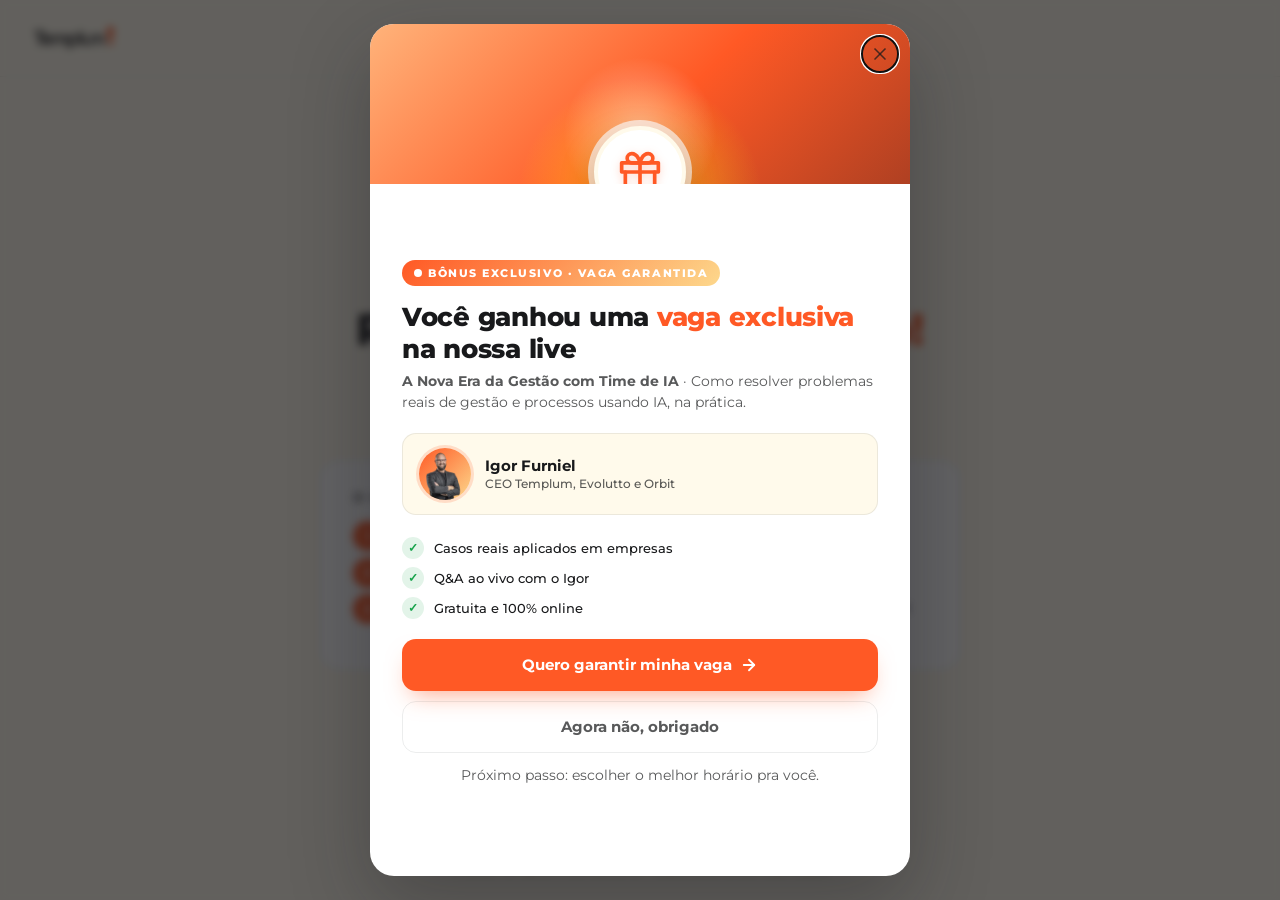
==== obrigado/index.html @ 99d26166 "feat(obrigado): foto Igor + reforço de efeitos no modal da live - Foto: foto igor.png movida para as" ====
<!DOCTYPE html>
<html lang="pt-BR">
<head>
  <meta charset="UTF-8">
  <meta name="viewport" content="width=device-width, initial-scale=1.0">
  <meta name="robots" content="noindex,nofollow">
  <meta name="description" content="Recebemos seu contato. Um especialista da Templum entra em contato em breve.">
  <meta name="theme-color" content="#FF5925">
  <title>Recebido · Templum</title>
  <link rel="icon" type="image/svg+xml" href="../assets/brand/favicon.svg">

  <link rel="preconnect" href="https://fonts.gstatic.com" crossorigin>
  <link rel="preconnect" href="https://fonts.googleapis.com">
  <link rel="preload" as="style" href="https://fonts.googleapis.com/css2?family=Montserrat:wght@400;500;700;800&display=swap" onload="this.onload=null;this.rel='stylesheet'">
  <noscript><link rel="stylesheet" href="https://fonts.googleapis.com/css2?family=Montserrat:wght@400;500;700;800&display=swap"></noscript>

  <!-- Google Tag Manager (lazy) -->
  <script>
  window.dataLayer = window.dataLayer || [];
  window.dataLayer.push({ event: "lead_thanks_view", page_type: "thank_you", ts: Date.now() });
  (function(){
    function loadGTM(id){
      (function(w,d,s,l,i){w[l]=w[l]||[];w[l].push({'gtm.start':new Date().getTime(),event:'gtm.js'});
      var f=d.getElementsByTagName(s)[0],j=d.createElement(s),dl=l!='dataLayer'?'&l='+l:'';
      j.async=true;j.src='https://www.googletagmanager.com/gtm.js?id='+i+dl;f.parentNode.insertBefore(j,f);
      })(window,document,'script','dataLayer',id);
    }
    function loadAll(){ loadGTM('GTM-WLFN684J'); loadGTM('GTM-WC3P2SNP'); }
    var loaded=false;
    function go(){ if(loaded) return; loaded=true; loadAll(); }
    if ('requestIdleCallback' in window) requestIdleCallback(go, { timeout: 2000 });
    else setTimeout(go, 1500);
  })();
  </script>

  <style>
    :root {
      --orange: #FF5925;
      --orange-dark: #AF4022;
      --peach-light: #FDD88C;
      --cream-2: #FFFAEB;
      --text: #18191B;
      --text-mid: rgba(24,25,27,0.72);
      --text-soft: rgba(24,25,27,0.60);
      --border: rgba(24,25,27,0.08);
      --success: #16A34A;
      --font-sans: "Montserrat", "Montserrat Fallback", -apple-system, BlinkMacSystemFont, "Segoe UI", sans-serif;
    }
    @font-face {
      font-family: "Montserrat Fallback";
      src: local("Arial");
      font-display: swap;
      ascent-override: 91.66%;
      descent-override: 23.81%;
      line-gap-override: 0%;
      size-adjust: 104.31%;
    }
    * { margin: 0; padding: 0; box-sizing: border-box; }
    html { -webkit-font-smoothing: antialiased; -moz-osx-font-smoothing: grayscale; }
    body {
      font-family: var(--font-sans);
      background: var(--cream-2);
      color: var(--text);
      min-height: 100vh;
      display: flex;
      flex-direction: column;
    }
    header { padding: 24px 32px; border-bottom: 1px solid var(--border); }
    header img { display: block; height: 28px; width: auto; }
    main { flex: 1; display: flex; align-items: center; justify-content: center; padding: 48px 24px; }
    .card { max-width: 640px; width: 100%; text-align: center; }
    .check {
      width: 88px; height: 88px; border-radius: 50%;
      background: rgba(22,163,74,0.10); color: var(--success);
      display: inline-flex; align-items: center; justify-content: center; margin: 0 auto 28px;
    }
    .check svg { width: 44px; height: 44px; stroke: currentColor; fill: none; stroke-width: 3; stroke-linecap: round; stroke-linejoin: round; }
    h1 {
      font-size: clamp(28px, 4vw, 44px); font-weight: 800; line-height: 1.15;
      letter-spacing: -0.01em; margin-bottom: 16px;
    }
    h1 em { color: var(--orange); font-style: normal; }
    .lede {
      font-size: clamp(15px, 1.6vw, 18px); color: var(--text-mid);
      line-height: 1.6; max-width: 520px; margin: 0 auto 32px;
    }
    .steps {
      background: #fff; border: 1px solid var(--border); border-radius: 20px;
      padding: 28px 32px; margin-bottom: 32px; text-align: left;
    }
    .steps h2 {
      font-size: 13px; font-weight: 700; letter-spacing: 0.12em;
      text-transform: uppercase; color: var(--text-mid); margin-bottom: 18px;
    }
    .steps ol { list-style: none; counter-reset: step; }
    .steps li {
      counter-increment: step; padding-left: 44px; position: relative;
      font-size: 15px; line-height: 1.5; margin-bottom: 14px; color: var(--text);
    }
    .steps li:last-child { margin-bottom: 0; }
    .steps li::before {
      content: counter(step); position: absolute; left: 0; top: -2px;
      width: 30px; height: 30px; background: var(--orange); color: #fff;
      border-radius: 50%; font-size: 13px; font-weight: 700;
      display: flex; align-items: center; justify-content: center;
    }
    footer { text-align: center; padding: 24px; font-size: 13px; color: var(--text-mid); }

    /* ===== Modal da live ===== */
    .live-modal {
      border: none; padding: 0; margin: auto; max-width: 540px; width: calc(100% - 32px);
      border-radius: 24px; background: #fff; color: var(--text);
      box-shadow: 0 28px 80px rgba(24,25,27,0.32);
      animation: pop .35s cubic-bezier(.22,1,.36,1);
      overflow: hidden; position: relative;
    }
    .live-modal::backdrop { background: rgba(15,15,18,0.65); backdrop-filter: blur(4px); }
    @keyframes pop { from { transform: translateY(14px) scale(.94); opacity: 0; } to { transform: none; opacity: 1; } }
    .live-modal-inner { padding: 28px 32px 32px; }

    /* Hero topo (gift + confetti + sparkles + glow) */
    .live-hero {
      position: relative; height: 160px;
      background:
        radial-gradient(circle at 50% 110%, rgba(255,238,13,0.55) 0%, transparent 38%),
        linear-gradient(135deg, #FFB37A 0%, var(--orange) 55%, #AF4022 100%);
      overflow: hidden;
    }
    /* Halo pulsante atrás do presente */
    .live-hero::before {
      content: ""; position: absolute; left: 50%; bottom: -40px;
      width: 180px; height: 180px; border-radius: 50%;
      background: radial-gradient(circle, rgba(255,255,255,0.45) 0%, rgba(255,255,255,0) 60%);
      transform: translateX(-50%);
      animation: haloPulse 2.4s ease-in-out infinite;
      pointer-events: none;
    }
    @keyframes haloPulse {
      0%, 100% { opacity: .55; transform: translateX(-50%) scale(.92); }
      50%      { opacity: 1;   transform: translateX(-50%) scale(1.08); }
    }
    .live-gift {
      position: absolute; left: 50%; bottom: -34px; transform: translateX(-50%);
      width: 92px; height: 92px; border-radius: 50%;
      background: #fff; color: var(--orange);
      display: inline-flex; align-items: center; justify-content: center;
      box-shadow: 0 14px 36px rgba(0,0,0,0.22), 0 0 0 6px rgba(255,255,255,0.65);
      border: 4px solid var(--cream-2);
      animation: giftBob 2.6s ease-in-out infinite;
      z-index: 2;
    }
    .live-gift svg { width: 44px; height: 44px; filter: drop-shadow(0 2px 4px rgba(255,89,37,0.25)); }
    @keyframes giftBob {
      0%, 100% { transform: translateX(-50%) translateY(0) rotate(-3deg); }
      50%      { transform: translateX(-50%) translateY(-8px) rotate(3deg); }
    }

    /* Sparkles ao redor do presente */
    .live-hero .spark {
      position: absolute; pointer-events: none; color: #FFF;
      animation: sparkTwinkle 2s ease-in-out infinite;
      opacity: 0;
    }
    .live-hero .spark svg { width: 100%; height: 100%; }
    .live-hero .spark:nth-child(1) { left: 30%;  bottom: 24px; width: 14px; height: 14px; animation-delay: 0s; }
    .live-hero .spark:nth-child(2) { left: 66%;  bottom: 56px; width: 18px; height: 18px; animation-delay: .4s; color: #FFEE0D; }
    .live-hero .spark:nth-child(3) { left: 22%;  bottom: 70px; width: 12px; height: 12px; animation-delay: .8s; color: #FDD88C; }
    .live-hero .spark:nth-child(4) { left: 78%;  bottom: 26px; width: 16px; height: 16px; animation-delay: 1.2s; }
    .live-hero .spark:nth-child(5) { left: 50%;  top: 14px;    width: 14px; height: 14px; animation-delay: .6s; color: #FFEE0D; }
    @keyframes sparkTwinkle {
      0%, 100% { opacity: 0; transform: scale(.4) rotate(0); }
      50%      { opacity: 1; transform: scale(1)  rotate(45deg); }
    }

    /* Confetti chuva */
    .live-confetti { position: absolute; inset: 0; pointer-events: none; }
    .live-confetti span {
      position: absolute; top: -14px;
      width: 9px; height: 14px; border-radius: 2px;
      animation: confettiFall 3.4s linear infinite;
      opacity: 0;
    }
    .live-confetti span:nth-child(1)  { left: 6%;  background: #FFEE0D; animation-delay: 0s;   }
    .live-confetti span:nth-child(2)  { left: 14%; background: #FDD88C; animation-delay: .35s; }
    .live-confetti span:nth-child(3)  { left: 22%; background: #fff;    animation-delay: .7s;  }
    .live-confetti span:nth-child(4)  { left: 30%; background: #FDB73F; animation-delay: .15s; }
    .live-confetti span:nth-child(5)  { left: 38%; background: #fff;    animation-delay: .95s; }
    .live-confetti span:nth-child(6)  { left: 46%; background: #FFEE0D; animation-delay: .45s; }
    .live-confetti span:nth-child(7)  { left: 54%; background: #FDD88C; animation-delay: .25s; }
    .live-confetti span:nth-child(8)  { left: 62%; background: #fff;    animation-delay: 1.1s; }
    .live-confetti span:nth-child(9)  { left: 70%; background: #FDB73F; animation-delay: .65s; }
    .live-confetti span:nth-child(10) { left: 78%; background: #FFEE0D; animation-delay: .85s; }
    .live-confetti span:nth-child(11) { left: 86%; background: #FDD88C; animation-delay: .55s; }
    .live-confetti span:nth-child(12) { left: 94%; background: #fff;    animation-delay: 1.4s; }
    @keyframes confettiFall {
      0%   { transform: translateY(-14px) rotate(0);     opacity: 0; }
      15%  { opacity: 1; }
      100% { transform: translateY(190px) rotate(540deg); opacity: 0; }
    }

    .live-modal-inner { padding-top: 76px; }
    .live-headline-sub { font-size: 14px; color: var(--text-mid); margin: -6px 0 20px; line-height: 1.5; }
    .live-perks {
      display: flex; flex-direction: column; gap: 8px;
      margin: 0 0 20px;
    }
    .live-perk {
      display: flex; align-items: center; gap: 10px;
      font-size: 13px; color: var(--text); font-weight: 500;
    }
    .live-perk-ico {
      flex-shrink: 0; width: 22px; height: 22px; border-radius: 50%;
      background: rgba(22,163,74,0.12); color: var(--success);
      display: inline-flex; align-items: center; justify-content: center;
      font-size: 12px; font-weight: 800;
    }
    .live-cta-sub {
      text-align: center; font-size: 12px; color: var(--text-soft);
      margin-top: 12px;
    }
    .live-tag {
      display: inline-flex; align-items: center; gap: 6px;
      background: linear-gradient(135deg, var(--orange), var(--peach-light));
      color: #fff; font-size: 11px; font-weight: 800; letter-spacing: 0.14em;
      text-transform: uppercase; padding: 6px 12px; border-radius: 999px; margin-bottom: 16px;
    }
    .live-dot {
      width: 8px; height: 8px; border-radius: 50%; background: #fff;
      box-shadow: 0 0 0 0 rgba(255,255,255,0.7); animation: livePulse 1.4s infinite;
    }
    @keyframes livePulse {
      0% { box-shadow: 0 0 0 0 rgba(255,255,255,0.6); }
      70% { box-shadow: 0 0 0 8px rgba(255,255,255,0); }
      100% { box-shadow: 0 0 0 0 rgba(255,255,255,0); }
    }
    .live-modal h2 {
      font-size: clamp(20px, 2.6vw, 26px); font-weight: 800; line-height: 1.2;
      letter-spacing: -0.01em; margin-bottom: 12px;
    }
    .live-modal h2 em { color: var(--orange); font-style: normal; }
    .live-modal p { font-size: 14px; color: var(--text-mid); line-height: 1.5; margin-bottom: 20px; }
    .speaker {
      display: flex; align-items: center; gap: 14px;
      background: var(--cream-2); border: 1px solid var(--border); border-radius: 14px;
      padding: 14px 16px; margin-bottom: 22px; text-align: left;
    }
    .speaker-avatar {
      width: 52px; height: 52px; flex-shrink: 0; border-radius: 50%;
      overflow: hidden; display: inline-block;
      background: linear-gradient(135deg, var(--orange), var(--peach-light));
      box-shadow: 0 0 0 3px rgba(255,89,37,0.18);
    }
    .speaker-avatar img {
      width: 100%; height: 100%; object-fit: cover; display: block;
    }
    .speaker-info { display: flex; flex-direction: column; line-height: 1.3; }
    .speaker-info strong { font-size: 15px; font-weight: 700; color: var(--text); }
    .speaker-info span { font-size: 12px; color: var(--text-mid); font-weight: 500; }
    .live-actions { display: flex; flex-direction: column; gap: 10px; }
    .live-btn {
      width: 100%; height: 52px; border: none; border-radius: 14px;
      font-family: inherit; font-size: 15px; font-weight: 700; cursor: pointer;
      display: inline-flex; align-items: center; justify-content: center; gap: 8px;
      transition: transform .15s, background .2s;
    }
    .live-btn--primary {
      background: var(--orange); color: #fff;
      box-shadow: 0 12px 24px -10px rgba(255,89,37,0.55);
    }
    .live-btn--primary:hover { background: var(--orange-dark); transform: translateY(-1px); }
    .live-btn--ghost {
      background: transparent; color: var(--text-mid); border: 1px solid var(--border);
    }
    .live-btn--ghost:hover { background: var(--cream-2); }
    .live-btn[disabled] { opacity: .65; cursor: progress; }
    .live-status { font-size: 13px; color: var(--text-mid); text-align: center; min-height: 18px; margin-top: 12px; }
    .live-status.is-success { color: var(--success); font-weight: 600; }
    .live-status.is-error { color: #DC2626; font-weight: 600; }
    .live-close {
      position: absolute; top: 12px; right: 12px; width: 36px; height: 36px;
      border-radius: 50%; border: none; background: transparent; cursor: pointer;
      color: var(--text-mid); display: inline-flex; align-items: center; justify-content: center;
    }
    .live-close:hover { background: var(--cream-2); }
    .live-close svg { width: 20px; height: 20px; stroke: currentColor; fill: none; stroke-width: 2; stroke-linecap: round; }

    @media (max-width: 600px) {
      .steps { padding: 20px 22px; }
      .check { width: 72px; height: 72px; }
      .check svg { width: 36px; height: 36px; }
      .live-modal-inner { padding: 24px; }
    }
  </style>
</head>
<body>
  <noscript><iframe src="https://www.googletagmanager.com/ns.html?id=GTM-WLFN684J" height="0" width="0" style="display:none;visibility:hidden" title="GTM"></iframe></noscript>
  <noscript><iframe src="https://www.googletagmanager.com/ns.html?id=GTM-WC3P2SNP" height="0" width="0" style="display:none;visibility:hidden" title="GTM"></iframe></noscript>

  <header>
    <img src="../assets/brand/logo-templum.png" alt="Templum Consultoria" width="120" height="28" decoding="async">
  </header>

  <main>
    <div class="card">
      <div class="check" aria-hidden="true">
        <svg viewBox="0 0 24 24"><polyline points="4 12 10 18 20 6"></polyline></svg>
      </div>
      <h1>Recebemos seu <em>contato!</em></h1>
      <p class="lede">Um especialista da Templum vai te chamar pelo WhatsApp ou telefone que você informou.</p>

      <div class="steps">
        <h2>O que acontece agora</h2>
        <ol>
          <li>Seu cadastro foi enviado para nosso time de especialistas.</li>
          <li>Você receberá uma ligação ou mensagem no WhatsApp informado.</li>
          <li>O especialista vai entender sua construtora e montar um diagnóstico gratuito.</li>
        </ol>
      </div>

      <p class="lede" style="margin-bottom:0;font-size:14px;">Enquanto isso, fique atento ao WhatsApp.</p>
    </div>
  </main>

  <footer>© 2025 Templum Consultoria · Todos os direitos reservados</footer>

  <!-- ===== Modal: vaga exclusiva pra live ===== -->
  <dialog class="live-modal" id="live-modal" aria-labelledby="live-title">
    <div class="live-hero" aria-hidden="true">
      <div class="live-confetti">
        <span></span><span></span><span></span><span></span><span></span><span></span>
        <span></span><span></span><span></span><span></span><span></span><span></span>
      </div>
      <span class="spark"><svg viewBox="0 0 24 24" fill="currentColor"><path d="M12 2 L13.5 10.5 L22 12 L13.5 13.5 L12 22 L10.5 13.5 L2 12 L10.5 10.5 Z"/></svg></span>
      <span class="spark"><svg viewBox="0 0 24 24" fill="currentColor"><path d="M12 2 L13.5 10.5 L22 12 L13.5 13.5 L12 22 L10.5 13.5 L2 12 L10.5 10.5 Z"/></svg></span>
      <span class="spark"><svg viewBox="0 0 24 24" fill="currentColor"><path d="M12 2 L13.5 10.5 L22 12 L13.5 13.5 L12 22 L10.5 13.5 L2 12 L10.5 10.5 Z"/></svg></span>
      <span class="spark"><svg viewBox="0 0 24 24" fill="currentColor"><path d="M12 2 L13.5 10.5 L22 12 L13.5 13.5 L12 22 L10.5 13.5 L2 12 L10.5 10.5 Z"/></svg></span>
      <span class="spark"><svg viewBox="0 0 24 24" fill="currentColor"><path d="M12 2 L13.5 10.5 L22 12 L13.5 13.5 L12 22 L10.5 13.5 L2 12 L10.5 10.5 Z"/></svg></span>
      <div class="live-gift">
        <svg viewBox="0 0 24 24" fill="none" stroke="currentColor" stroke-width="2" stroke-linecap="round" stroke-linejoin="round">
          <polyline points="20 12 20 22 4 22 4 12"></polyline>
          <rect x="2" y="7" width="20" height="5"></rect>
          <line x1="12" y1="22" x2="12" y2="7"></line>
          <path d="M12 7H7.5a2.5 2.5 0 0 1 0-5C11 2 12 7 12 7z"></path>
          <path d="M12 7h4.5a2.5 2.5 0 0 0 0-5C13 2 12 7 12 7z"></path>
        </svg>
      </div>
    </div>
    <button type="button" class="live-close" id="live-close" aria-label="Fechar">
      <svg viewBox="0 0 24 24"><line x1="6" y1="6" x2="18" y2="18"></line><line x1="18" y1="6" x2="6" y2="18"></line></svg>
    </button>
    <div class="live-modal-inner">
      <span class="live-tag"><span class="live-dot" aria-hidden="true"></span> Bônus exclusivo · Vaga garantida</span>
      <h2 id="live-title">Você ganhou uma <em>vaga exclusiva</em> na nossa live</h2>
      <p class="live-headline-sub"><strong>A Nova Era da Gestão com Time de IA</strong> &middot; Como resolver problemas reais de gestão e processos usando IA, na prática.</p>

      <div class="speaker">
        <picture class="speaker-avatar">
          <source type="image/webp" srcset="../assets/brand/igor-furniel-240.webp">
          <img src="../assets/brand/igor-furniel-240.png" alt="Igor Furniel" width="48" height="48" decoding="async" loading="lazy">
        </picture>
        <div class="speaker-info">
          <strong>Igor Furniel</strong>
          <span>CEO Templum, Evolutto e Orbit</span>
        </div>
      </div>

      <div class="live-perks">
        <div class="live-perk"><span class="live-perk-ico">✓</span> Casos reais aplicados em empresas</div>
        <div class="live-perk"><span class="live-perk-ico">✓</span> Q&amp;A ao vivo com o Igor</div>
        <div class="live-perk"><span class="live-perk-ico">✓</span> Gratuita e 100% online</div>
      </div>

      <div class="live-actions">
        <button type="button" class="live-btn live-btn--primary" id="live-confirm">
          Quero garantir minha vaga
          <svg width="18" height="18" viewBox="0 0 24 24" fill="none" stroke="currentColor" stroke-width="2.4" stroke-linecap="round" stroke-linejoin="round"><line x1="5" y1="12" x2="19" y2="12"/><polyline points="12 5 19 12 12 19"/></svg>
        </button>
        <button type="button" class="live-btn live-btn--ghost" id="live-skip">Agora não, obrigado</button>
      </div>

      <p class="live-cta-sub">Próximo passo: escolher o melhor horário pra você.</p>
      <p class="live-status" id="live-status" role="status" aria-live="polite"></p>
    </div>
  </dialog>

  <script>
  (function () {
    const STORAGE_KEY = "__pbqph_lastlead";
    const LIVE_URL = "https://orbitgestao.com.br/live";

    function readLead() {
      try {
        const raw = sessionStorage.getItem(STORAGE_KEY);
        return raw ? JSON.parse(raw) : null;
      } catch (e) { return null; }
    }

    function buildLiveUrl(lead) {
      const params = new URLSearchParams();
      const add = (k, v) => { if (v) params.set(k, v); };

      if (lead) {
        // Nomes padrão CRM (HubSpot, RD)
        add("firstname", lead.firstname);
        add("lastname", lead.lastname);
        add("name", lead.name);
        add("email", lead.email);
        // WhatsApp em múltiplos nomes que formulários comuns aceitam
        add("whatsapp", lead.whatsapp);
        add("phone", lead.whatsapp);
        add("telefone", lead.whatsapp);
        add("empresa", lead.empresa);
        add("company", lead.empresa);
        add("funcionarios", lead.funcionarios);
        add("faturamento", lead.faturamento);
        add("norm", lead.norm_slug);
        add("variant", lead.variant);
      }

      // Atribuição: marca de onde o lead da live veio
      add("utm_source", "templum-lp");
      add("utm_medium", "thank-you-modal");
      add("utm_campaign", (lead && lead.norm_slug) || "templum");

      // Preserva utms originais que vieram pra landing (se existirem na URL atual)
      const currentParams = new URLSearchParams(location.search);
      currentParams.forEach((v, k) => {
        if (k.startsWith("utm_") && !params.has(k)) params.set(k, v);
        else if (["fbclid","gclid","gbraid","wbraid","ttclid","msclkid","li_fat_id"].includes(k)) params.set(k, v);
      });

      return LIVE_URL + "?" + params.toString();
    }

    document.addEventListener("DOMContentLoaded", function () {
      const lead = readLead();
      const modal = document.getElementById("live-modal");
      const confirmBtn = document.getElementById("live-confirm");
      const skipBtn = document.getElementById("live-skip");
      const closeBtn = document.getElementById("live-close");
      const status = document.getElementById("live-status");

      function openModal() {
        if (!modal || modal.open) return;
        if (typeof modal.showModal === "function") modal.showModal();
        else modal.setAttribute("open", "");
        window.dataLayer = window.dataLayer || [];
        window.dataLayer.push({ event: "live_modal_view" });
      }
      function closeModal() {
        if (!modal) return;
        if (typeof modal.close === "function") modal.close();
        else modal.removeAttribute("open");
      }

      setTimeout(openModal, 1200);

      confirmBtn.addEventListener("click", function () {
        confirmBtn.disabled = true;
        status.className = "live-status";
        status.textContent = "Levando você pra escolher a data...";
        window.dataLayer = window.dataLayer || [];
        window.dataLayer.push({
          event: "live_signup_click",
          norm: (lead && lead.norm_slug) || ""
        });
        window.location.href = buildLiveUrl(lead);
      });

      skipBtn.addEventListener("click", closeModal);
      closeBtn.addEventListener("click", closeModal);
    });
  })();
  </script>
</body>
</html>
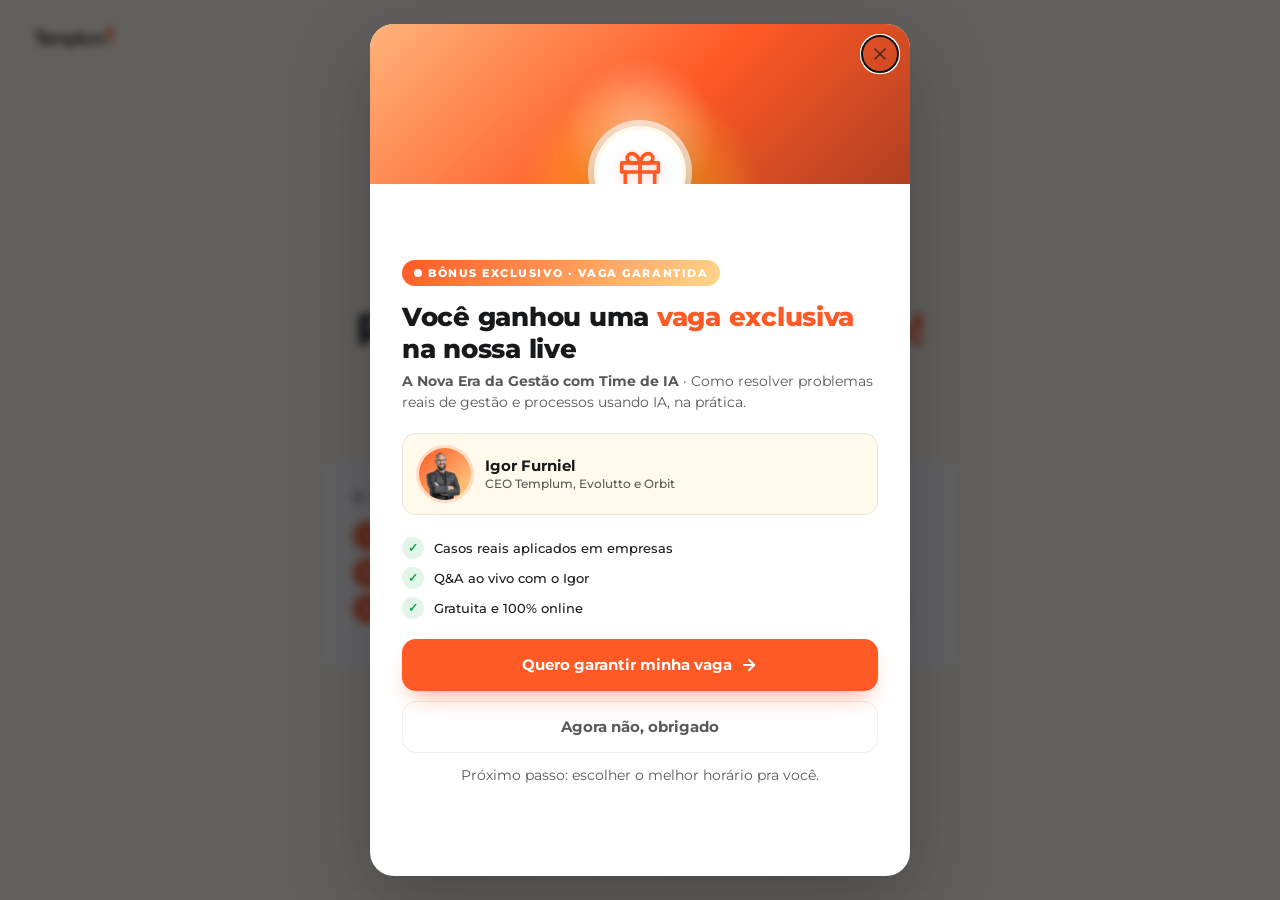
==== commit b11ea18e: "feat(mobile): tapa geral no responsivo + menu hamburguer + logo @2x LOGO TEMPLUM - Regenerado em 240" ====
--- a/obrigado/index.html
+++ b/obrigado/index.html
@@ -285,10 +285,33 @@
     .live-close svg { width: 20px; height: 20px; stroke: currentColor; fill: none; stroke-width: 2; stroke-linecap: round; }
 
     @media (max-width: 600px) {
-      .steps { padding: 20px 22px; }
+      header { padding: 18px 20px; }
+      main { padding: 32px 18px; }
+      .steps { padding: 20px 18px; }
+      .steps li { padding-left: 38px; font-size: 14px; }
+      .steps li::before { width: 26px; height: 26px; font-size: 12px; }
       .check { width: 72px; height: 72px; }
       .check svg { width: 36px; height: 36px; }
-      .live-modal-inner { padding: 24px; }
+      h1 { font-size: clamp(24px, 7vw, 32px); }
+      .lede { font-size: 14px; }
+
+      .live-modal { width: calc(100% - 16px); border-radius: 18px; max-height: 92vh; overflow-y: auto; }
+      .live-hero { height: 130px; }
+      .live-gift { width: 78px; height: 78px; bottom: -28px; }
+      .live-gift svg { width: 36px; height: 36px; }
+      .live-modal-inner { padding: 56px 20px 22px; }
+      .live-modal h2 { font-size: 20px; line-height: 1.2; }
+      .live-modal h2 em { display: inline; }
+      .live-headline-sub { font-size: 13px; }
+      .live-modal p { font-size: 13px; }
+      .speaker { padding: 12px 14px; gap: 12px; }
+      .speaker-avatar { width: 44px; height: 44px; }
+      .speaker-info strong { font-size: 14px; }
+      .speaker-info span { font-size: 11px; }
+      .live-perks { gap: 6px; margin-bottom: 16px; }
+      .live-perk { font-size: 12px; }
+      .live-btn { height: 48px; font-size: 14px; }
+      .live-close { top: 10px; right: 10px; }
     }
   </style>
 </head>
@@ -297,7 +320,10 @@
   <noscript><iframe src="https://www.googletagmanager.com/ns.html?id=GTM-WC3P2SNP" height="0" width="0" style="display:none;visibility:hidden" title="GTM"></iframe></noscript>
 
   <header>
-    <img src="../assets/brand/logo-templum.png" alt="Templum Consultoria" width="120" height="28" decoding="async">
+    <picture>
+      <source type="image/webp" srcset="../assets/brand/logo-templum-240.webp 1x, ../assets/brand/logo-templum-360.webp 1.5x">
+      <img src="../assets/brand/logo-templum-240.png" srcset="../assets/brand/logo-templum-240.png 1x, ../assets/brand/logo-templum-360.png 1.5x" alt="Templum Consultoria" width="120" height="40" decoding="async">
+    </picture>
   </header>
 
   <main>
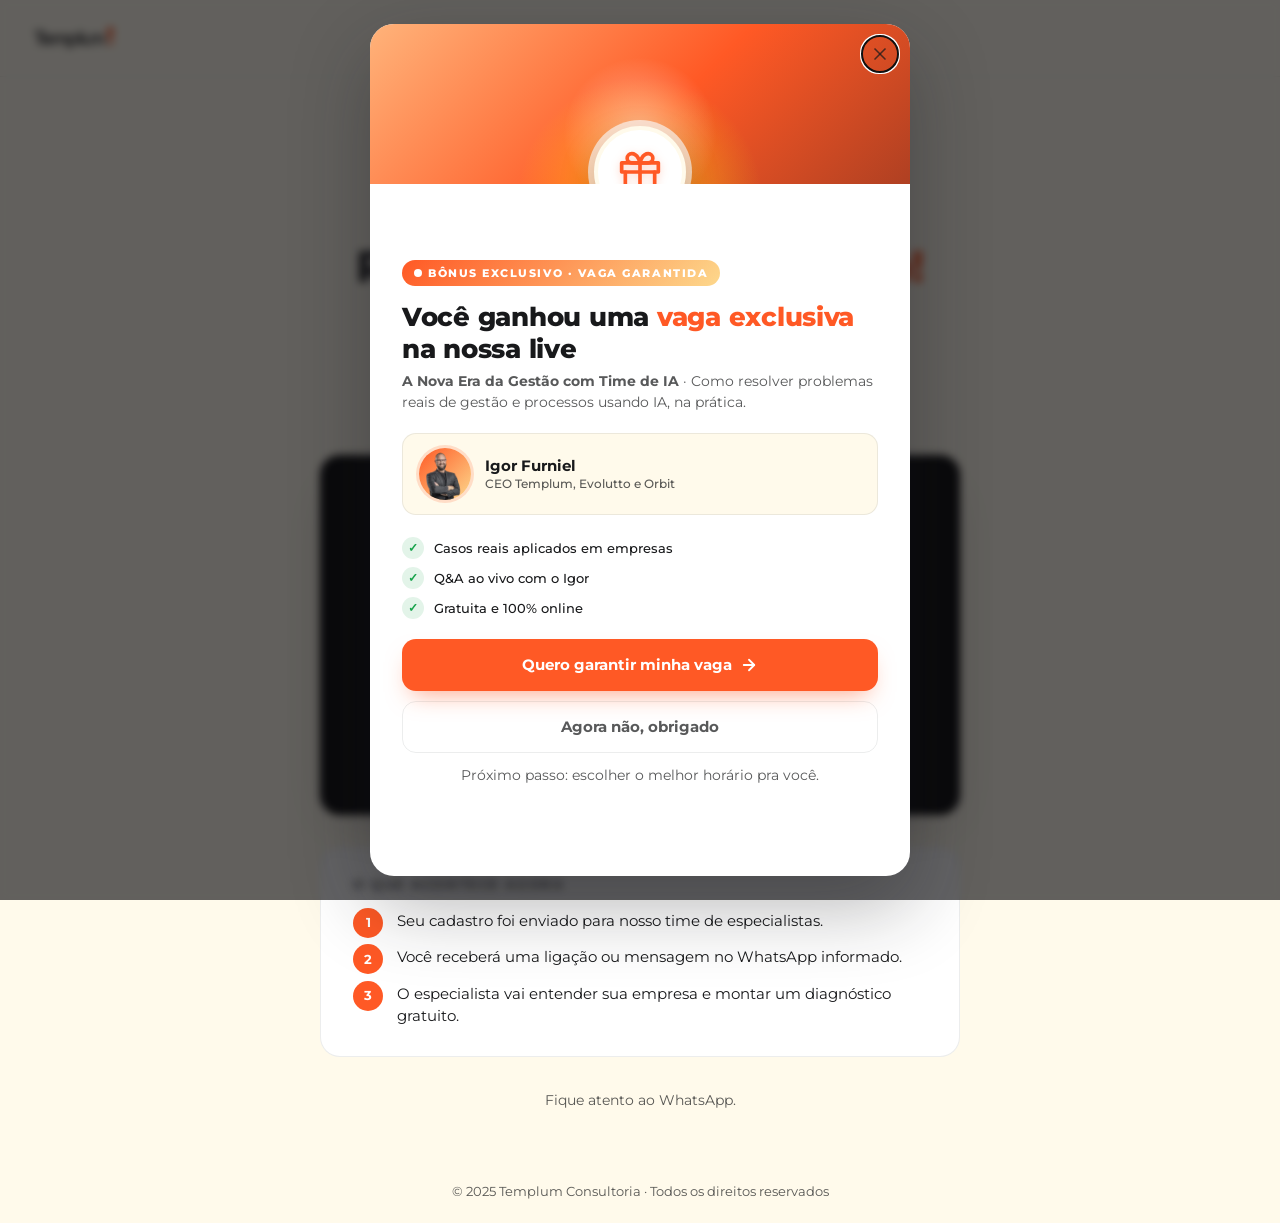
==== commit 30f55e1b: "feat(iso-27001): variant-A e variant-B + vídeo na thank you + faturamento mensal ISO 27001 - /iso-27" ====
--- a/obrigado/index.html
+++ b/obrigado/index.html
@@ -83,6 +83,16 @@
     .lede {
       font-size: clamp(15px, 1.6vw, 18px); color: var(--text-mid);
       line-height: 1.6; max-width: 520px; margin: 0 auto 32px;
+    }
+    .video-wrap {
+      position: relative; aspect-ratio: 16 / 9;
+      border-radius: 20px; overflow: hidden;
+      background: #000; margin: 0 auto 32px;
+      box-shadow: 0 20px 50px -20px rgba(24,25,27,0.25);
+    }
+    .video-wrap iframe {
+      position: absolute; top: 0; left: 0;
+      width: 100%; height: 100%; border: none;
     }
     .steps {
       background: #fff; border: 1px solid var(--border); border-radius: 20px;
@@ -332,18 +342,22 @@
         <svg viewBox="0 0 24 24"><polyline points="4 12 10 18 20 6"></polyline></svg>
       </div>
       <h1>Recebemos seu <em>contato!</em></h1>
-      <p class="lede">Um especialista da Templum vai te chamar pelo WhatsApp ou telefone que você informou.</p>
+      <p class="lede">Um especialista da Templum vai te chamar pelo WhatsApp ou telefone que você informou. <strong>Assista ao vídeo abaixo</strong> enquanto isso pra entender como conduzimos cada certificação.</p>
+
+      <div class="video-wrap">
+        <iframe src="https://player.vimeo.com/video/1146674999?h=3d82725084&autopause=0&player_id=0" allow="autoplay; fullscreen; picture-in-picture; clipboard-write" loading="lazy" referrerpolicy="strict-origin-when-cross-origin" title="Conheça a Templum"></iframe>
+      </div>
 
       <div class="steps">
         <h2>O que acontece agora</h2>
         <ol>
           <li>Seu cadastro foi enviado para nosso time de especialistas.</li>
           <li>Você receberá uma ligação ou mensagem no WhatsApp informado.</li>
-          <li>O especialista vai entender sua construtora e montar um diagnóstico gratuito.</li>
+          <li>O especialista vai entender sua empresa e montar um diagnóstico gratuito.</li>
         </ol>
       </div>
 
-      <p class="lede" style="margin-bottom:0;font-size:14px;">Enquanto isso, fique atento ao WhatsApp.</p>
+      <p class="lede" style="margin-bottom:0;font-size:14px;">Fique atento ao WhatsApp.</p>
     </div>
   </main>
 
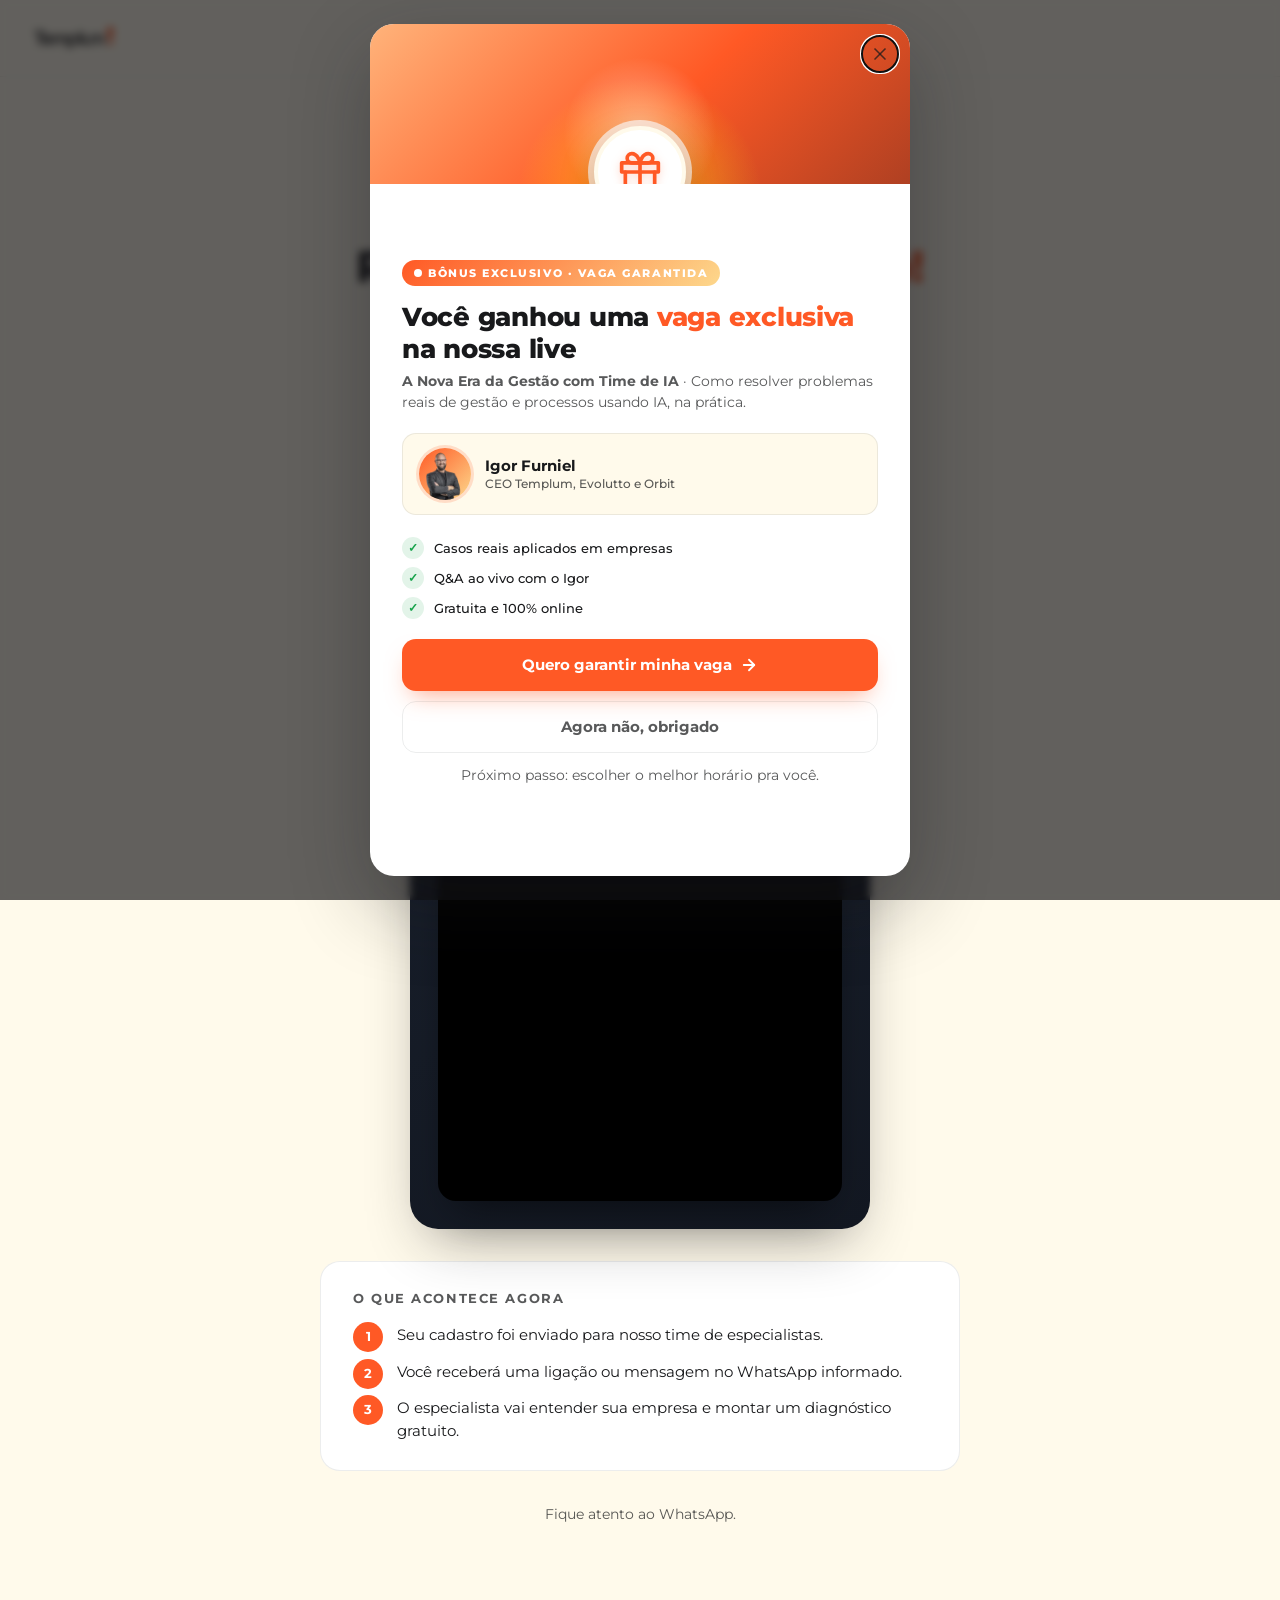
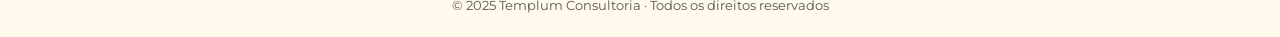
==== commit e521842d: "fix(obrigado): vídeo vertical 9:16 com palco escuro estilo story Antes estava em aspect-ratio 16:9 (" ====
--- a/obrigado/index.html
+++ b/obrigado/index.html
@@ -84,15 +84,30 @@
       font-size: clamp(15px, 1.6vw, 18px); color: var(--text-mid);
       line-height: 1.6; max-width: 520px; margin: 0 auto 32px;
     }
+    .video-stage {
+      position: relative;
+      border-radius: 28px;
+      padding: 28px;
+      margin: 0 auto 32px;
+      max-width: 460px;
+      background:
+        radial-gradient(120% 80% at 50% 0%, rgba(255,89,37,0.20) 0%, transparent 60%),
+        linear-gradient(160deg, #1b2330 0%, #131822 100%);
+      box-shadow: 0 24px 60px -20px rgba(24,25,27,0.45);
+    }
     .video-wrap {
-      position: relative; aspect-ratio: 16 / 9;
-      border-radius: 20px; overflow: hidden;
-      background: #000; margin: 0 auto 32px;
-      box-shadow: 0 20px 50px -20px rgba(24,25,27,0.25);
+      position: relative; aspect-ratio: 9 / 16;
+      border-radius: 18px; overflow: hidden;
+      background: #000;
+      box-shadow: 0 20px 40px -16px rgba(0,0,0,0.55);
     }
     .video-wrap iframe {
       position: absolute; top: 0; left: 0;
-      width: 100%; height: 100%; border: none;
+      width: 100%; height: 100%; border: 0;
+    }
+    @media (max-width: 600px) {
+      .video-stage { padding: 14px; border-radius: 22px; max-width: 320px; }
+      .video-wrap { border-radius: 14px; }
     }
     .steps {
       background: #fff; border: 1px solid var(--border); border-radius: 20px;
@@ -344,8 +359,16 @@
       <h1>Recebemos seu <em>contato!</em></h1>
       <p class="lede">Um especialista da Templum vai te chamar pelo WhatsApp ou telefone que você informou. <strong>Assista ao vídeo abaixo</strong> enquanto isso pra entender como conduzimos cada certificação.</p>
 
-      <div class="video-wrap">
-        <iframe src="https://player.vimeo.com/video/1146674999?h=3d82725084&autopause=0&player_id=0" allow="autoplay; fullscreen; picture-in-picture; clipboard-write" loading="lazy" referrerpolicy="strict-origin-when-cross-origin" title="Conheça a Templum"></iframe>
+      <div class="video-stage">
+        <div class="video-wrap">
+          <iframe
+            src="https://player.vimeo.com/video/1146674999?h=3d82725084&badge=0&autopause=0&player_id=0&app_id=58479&dnt=1"
+            allow="autoplay; fullscreen; picture-in-picture; clipboard-write; encrypted-media; web-share"
+            referrerpolicy="strict-origin-when-cross-origin"
+            loading="lazy"
+            title="Conheça a Templum"
+            allowfullscreen></iframe>
+        </div>
       </div>
 
       <div class="steps">
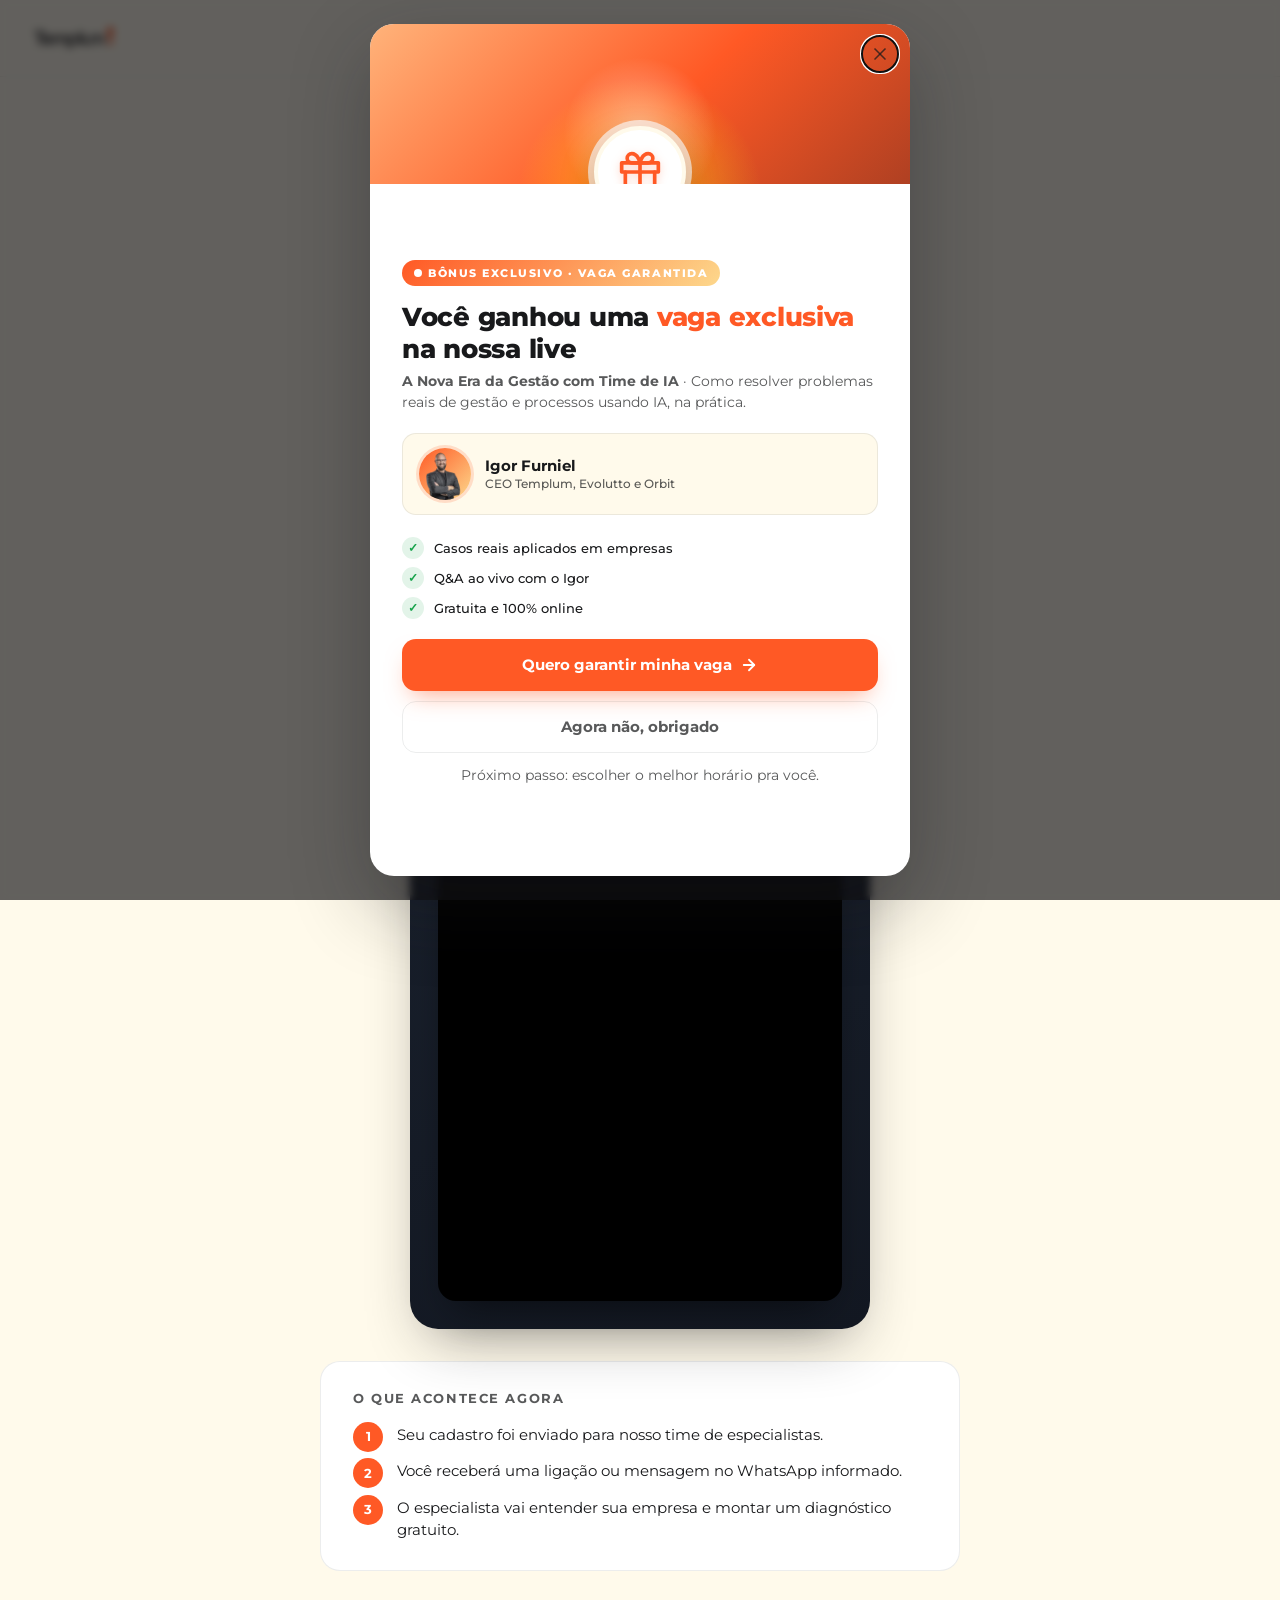
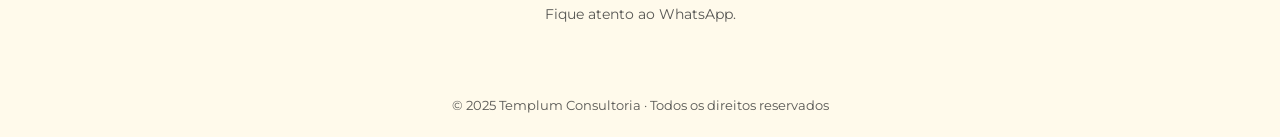
==== commit eb415c3d: "feat(obrigado): copy 'Obrigado pelo seu interesse' + 2 trust badges Hero da thank you atualizada: - " ====
--- a/obrigado/index.html
+++ b/obrigado/index.html
@@ -4,10 +4,28 @@
   <meta charset="UTF-8">
   <meta name="viewport" content="width=device-width, initial-scale=1.0">
   <meta name="robots" content="noindex,nofollow">
-  <meta name="description" content="Recebemos seu contato. Um especialista da Templum entra em contato em breve.">
+  <meta name="description" content="Obrigado pelo seu interesse! Recebemos suas informações com sucesso. Nossa equipe de especialistas entrará em contato com você em breve.">
   <meta name="theme-color" content="#FF5925">
   <title>Recebido · Templum</title>
   <link rel="icon" type="image/svg+xml" href="../assets/brand/favicon.svg">
+
+  <!-- Start VWO Async SmartCode -->
+  <link rel="preconnect" href="https://dev.visualwebsiteoptimizer.com" />
+  <script type='text/javascript' id='vwoCode'>
+  window._vwo_code ||
+  (function () {
+  var w=window,
+  d=document;
+  var account_id=1019392,
+  version=2.2,
+  settings_tolerance=2000,
+  hide_element='body',
+  hide_element_style = 'opacity:0 !important;filter:alpha(opacity=0) !important;background:none !important';
+  /* DO NOT EDIT BELOW THIS LINE */
+  var f=0, v;
+  if(f=!1,v=d.querySelector('#vwoCode'),cc={},-1<d.URL.indexOf('__vwo_disable__')||w._vwo_code)return;try{var e=JSON.parse(localStorage.getItem('_vwo_'+account_id+'_config'));cc=e&&'object'==typeof e?e:{}}catch(e){}function r(t){try{return decodeURIComponent(t)}catch(e){return t}}var s=function(){var e={combination:[],combinationChoose:[],split:[],exclude:[],uuid:null,consent:null,optOut:null},t=d.cookie||'';if(!t)return e;for(var n,i,o=/(?:^|;\s*)(?:(_vis_opt_exp_(\d+)_combi=([^;]*))|(_vis_opt_exp_(\d+)_combi_choose=([^;]*))|(_vis_opt_exp_(\d+)_split=([^:;]*))|(_vis_opt_exp_(\d+)_exclude=[^;]*)|(_vis_opt_out=([^;]*))|(_vwo_global_opt_out=[^;]*)|(_vwo_uuid=([^;]*))|(_vwo_consent=([^;]*)))/g;null!==(n=o.exec(t));)try{n[1]?e.combination.push({id:n[2],value:r(n[3])}):n[4]?e.combinationChoose.push({id:n[5],value:r(n[6])}):n[7]?e.split.push({id:n[8],value:r(n[9])}):n[10]?e.exclude.push({id:n[11]}):n[12]?e.optOut=r(n[13]):n[14]?e.optOut=!0:n[15]?e.uuid=r(n[16]):n[17]&&(i=r(n[18]),e.consent=i&&3<=i.length?i.substring(0,3):null)}catch(e){}return e}();function i(){var e=function(){if(w.VWO&&Array.isArray(w.VWO))for(var e=0;e<w.VWO.length;e++){var t=w.VWO[e];if(Array.isArray(t)&&('setVisitorId'===t[0]||'setSessionId'===t[0]))return!0}return!1}(),t='a='+account_id+'&u='+encodeURIComponent(w._vis_opt_url||d.URL)+'&vn='+version+'&ph=1'+('undefined'!=typeof platform?'&p='+platform:'')+'&st='+w.performance.now();e||((n=function(){var e,t=[],n={},i=w.VWO&&w.VWO.appliedCampaigns||{};for(e in i){var o=i[e]&&i[e].v;o&&(t.push(e+'-'+o+'-1'),n[e]=!0)}if(s&&s.combination)for(var r=0;r<s.combination.length;r++){var a=s.combination[r];n[a.id]||t.push(a.id+'-'+a.value)}return t.join('|')}())&&(t+='&c='+n),(n=function(){var e=[],t={};if(s&&s.combinationChoose)for(var n=0;n<s.combinationChoose.length;n++){var i=s.combinationChoose[n];e.push(i.id+'-'+i.value),t[i.id]=!0}if(s&&s.split)for(var o=0;o<s.split.length;o++)t[(i=s.split[o]).id]||e.push(i.id+'-'+i.value);return e.join('|')}())&&(t+='&cc='+n),(n=function(){var e={},t=[];if(w.VWO&&Array.isArray(w.VWO))for(var n=0;n<w.VWO.length;n++){var i=w.VWO[n];if(Array.isArray(i)&&'setVariation'===i[0]&&i[1]&&Array.isArray(i[1]))for(var o=0;o<i[1].length;o++){var r,a=i[1][o];a&&'object'==typeof a&&(r=a.e,a=a.v,r&&a&&(e[r]=a))}}for(r in e)t.push(r+'-'+e[r]);return t.join('|')}())&&(t+='&sv='+n)),s&&s.optOut&&(t+='&o='+s.optOut);var n=function(){var e=[],t={};if(s&&s.exclude)for(var n=0;n<s.exclude.length;n++){var i=s.exclude[n];t[i.id]||(e.push(i.id),t[i.id]=!0)}return e.join('|')}();return n&&(t+='&e='+n),s&&s.uuid&&(t+='&id='+s.uuid),s&&s.consent&&(t+='&consent='+s.consent),w.name&&-1<w.name.indexOf('_vis_preview')&&(t+='&pM=true'),w.VWO&&w.VWO.ed&&(t+='&ed='+w.VWO.ed),t}code={nonce:v&&v.nonce,library_tolerance:function(){return'undefined'!=typeof library_tolerance?library_tolerance:void 0},settings_tolerance:function(){return cc.sT||settings_tolerance},hide_element_style:function(){return'{'+(cc.hES||hide_element_style)+'}'},hide_element:function(){return performance.getEntriesByName('first-contentful-paint')[0]?'':'string'==typeof cc.hE?cc.hE:hide_element},getVersion:function(){return version},finish:function(e){var t;f||(f=!0,(t=d.getElementById('_vis_opt_path_hides'))&&t.parentNode.removeChild(t),e&&((new Image).src='https://dev.visualwebsiteoptimizer.com/ee.gif?a='+account_id+e))},finished:function(){return f},addScript:function(e){var t=d.createElement('script');t.type='text/javascript',e.src?t.src=e.src:t.text=e.text,v&&t.setAttribute('nonce',v.nonce),d.getElementsByTagName('head')[0].appendChild(t)},load:function(e,t){t=t||{};var n=new XMLHttpRequest;n.open('GET',e,!0),n.withCredentials=!t.dSC,n.responseType=t.responseType||'text',n.onload=function(){if(t.onloadCb)return t.onloadCb(n,e);200===n.status?_vwo_code.addScript({text:n.responseText}):_vwo_code.finish('&e=loading_failure:'+e)},n.onerror=function(){if(t.onerrorCb)return t.onerrorCb(e);_vwo_code.finish('&e=loading_failure:'+e)},n.send()},init:function(){var e,t=this.settings_tolerance();w._vwo_settings_timer=setTimeout(function(){_vwo_code.finish()},t),'body'!==this.hide_element()?(n=d.createElement('style'),e=(t=this.hide_element())?t+this.hide_element_style():'',t=d.getElementsByTagName('head')[0],n.setAttribute('id','_vis_opt_path_hides'),v&&n.setAttribute('nonce',v.nonce),n.setAttribute('type','text/css'),n.styleSheet?n.styleSheet.cssText=e:n.appendChild(d.createTextNode(e)),t.appendChild(n)):(n=d.getElementsByTagName('head')[0],(e=d.createElement('div')).style.cssText='z-index: 2147483647 !important;position: fixed !important;left: 0 !important;top: 0 !important;width: 100% !important;height: 100% !important;background: white !important;',e.setAttribute('id','_vis_opt_path_hides'),e.classList.add('_vis_hide_layer'),n.parentNode.insertBefore(e,n.nextSibling));var n='https://dev.visualwebsiteoptimizer.com/j.php?'+i();-1!==w.location.search.indexOf('_vwo_xhr')?this.addScript({src:n}):this.load(n+'&x=true',{l:1})}};w._vwo_code=code;code.init();})();
+  </script>
+  <!-- End VWO Async SmartCode -->
 
   <link rel="preconnect" href="https://fonts.gstatic.com" crossorigin>
   <link rel="preconnect" href="https://fonts.googleapis.com">
@@ -84,6 +102,27 @@
       font-size: clamp(15px, 1.6vw, 18px); color: var(--text-mid);
       line-height: 1.6; max-width: 520px; margin: 0 auto 32px;
     }
+    .trust-row {
+      display: flex; flex-wrap: wrap; justify-content: center;
+      gap: 12px; margin: -8px auto 32px; max-width: 560px;
+    }
+    .trust-badge {
+      display: inline-flex; align-items: center; gap: 12px;
+      background: #fff; border: 1px solid var(--border);
+      border-radius: 999px; padding: 10px 18px 10px 12px;
+      box-shadow: 0 6px 18px -10px rgba(24,25,27,0.18);
+    }
+    .trust-ico {
+      width: 32px; height: 32px; border-radius: 50%;
+      background: rgba(22,163,74,0.12); color: var(--success);
+      display: inline-flex; align-items: center; justify-content: center;
+      flex-shrink: 0;
+    }
+    .trust-ico svg { width: 18px; height: 18px; }
+    .trust-ico--star { background: rgba(255,89,37,0.12); color: var(--orange); }
+    .trust-text { display: flex; flex-direction: column; line-height: 1.15; text-align: left; }
+    .trust-text strong { font-size: 15px; font-weight: 800; color: var(--text); }
+    .trust-text span { font-size: 12px; color: var(--text-mid); font-weight: 500; }
     .video-stage {
       position: relative;
       border-radius: 28px;
@@ -319,6 +358,12 @@
       .check svg { width: 36px; height: 36px; }
       h1 { font-size: clamp(24px, 7vw, 32px); }
       .lede { font-size: 14px; }
+      .trust-row { gap: 8px; margin-bottom: 24px; }
+      .trust-badge { padding: 8px 14px 8px 10px; gap: 10px; }
+      .trust-ico { width: 28px; height: 28px; }
+      .trust-ico svg { width: 16px; height: 16px; }
+      .trust-text strong { font-size: 14px; }
+      .trust-text span { font-size: 11px; }
 
       .live-modal { width: calc(100% - 16px); border-radius: 18px; max-height: 92vh; overflow-y: auto; }
       .live-hero { height: 130px; }
@@ -356,8 +401,29 @@
       <div class="check" aria-hidden="true">
         <svg viewBox="0 0 24 24"><polyline points="4 12 10 18 20 6"></polyline></svg>
       </div>
-      <h1>Recebemos seu <em>contato!</em></h1>
-      <p class="lede">Um especialista da Templum vai te chamar pelo WhatsApp ou telefone que você informou. <strong>Assista ao vídeo abaixo</strong> enquanto isso pra entender como conduzimos cada certificação.</p>
+      <h1>Obrigado pelo seu <em>interesse!</em></h1>
+      <p class="lede">Recebemos suas informações com sucesso. Nossa equipe de especialistas entrará em contato com você em breve. <strong>Assista ao vídeo abaixo</strong> enquanto isso.</p>
+
+      <div class="trust-row">
+        <div class="trust-badge">
+          <span class="trust-ico" aria-hidden="true">
+            <svg viewBox="0 0 24 24" fill="none" stroke="currentColor" stroke-width="2.4" stroke-linecap="round" stroke-linejoin="round"><polyline points="4 12 10 18 20 6"/></svg>
+          </span>
+          <div class="trust-text">
+            <strong>+8.000</strong>
+            <span>empresas certificadas</span>
+          </div>
+        </div>
+        <div class="trust-badge">
+          <span class="trust-ico trust-ico--star" aria-hidden="true">
+            <svg viewBox="0 0 24 24" fill="currentColor"><path d="M12 2 L14.6 9.2 L22 9.7 L16.3 14.4 L18.2 22 L12 17.9 L5.8 22 L7.7 14.4 L2 9.7 L9.4 9.2 Z"/></svg>
+          </span>
+          <div class="trust-text">
+            <strong>4,9</strong>
+            <span>no Google</span>
+          </div>
+        </div>
+      </div>
 
       <div class="video-stage">
         <div class="video-wrap">
